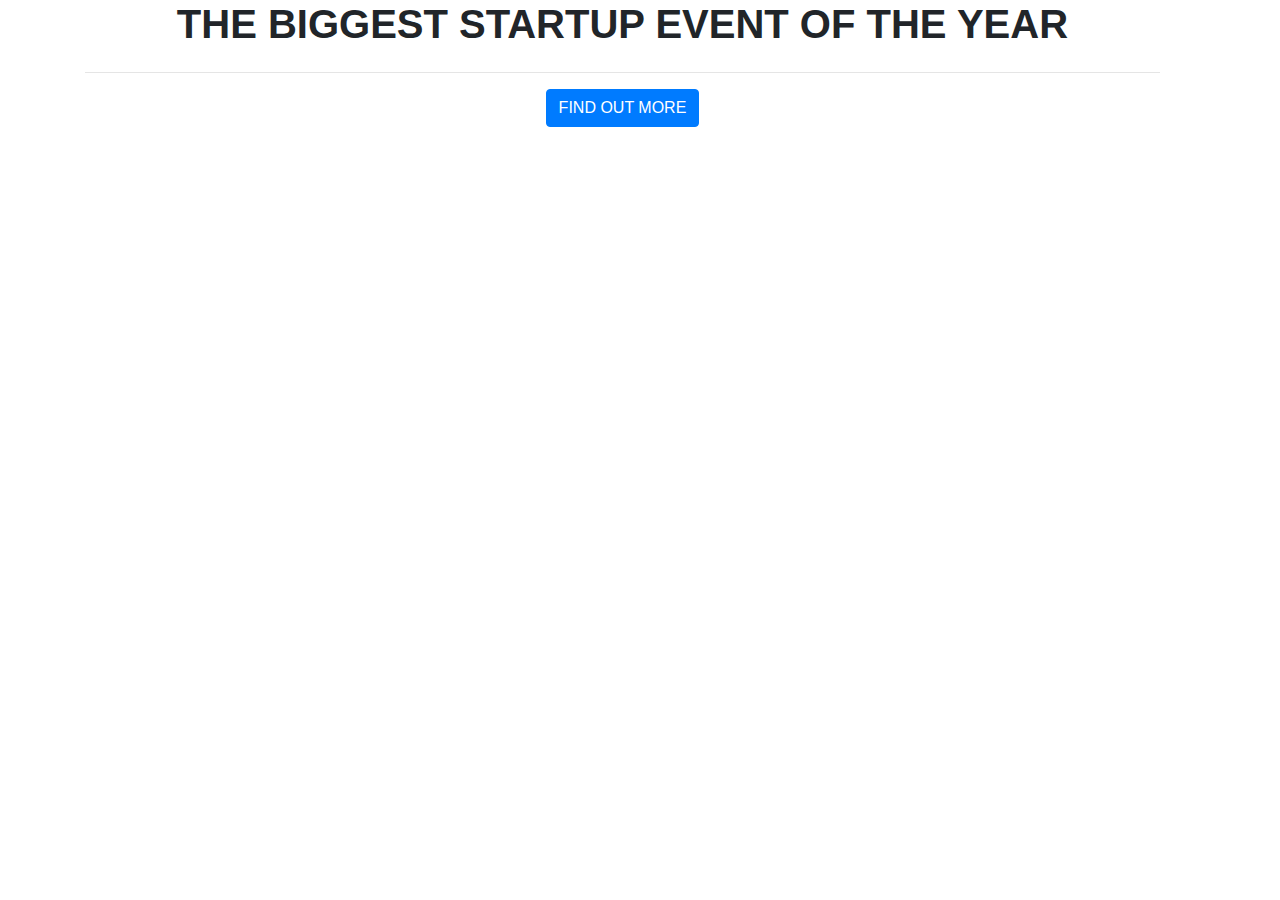
==== index.html @ 2faa20f8 "Add files via upload" ====
<!DOCTYPE html>
<html>
  <head>
    <title>Startup</title>
<!-- Required meta tags -->
    <meta charset="utf-8">
    <meta name="viewport" content="width=device-width, initial-scale=1">
    <meta name="viewport" content="width=device-width, initial-scale=1">
    <!-- Google Fonts -->
    <link href="https://fonts.googleapis.com/css?family=Montserrat" rel="stylesheet">

    <!-- Bootstrap CSS from a CDN. This way you don't have to include the bootstrap file yourself -->
    <link rel="stylesheet" href="https://stackpath.bootstrapcdn.com/bootstrap/4.3.1/css/bootstrap.min.css" integrity="sha384-ggOyR0iXCbMQv3Xipma34MD+dH/1fQ784/j6cY/iJTQUOhcWr7x9JvoRxT2MZw1T" crossorigin="anonymous">
    
    <!-- Your own stylesheet -->
    <link rel="stylesheet" type="text/css" href="style.css">
  </head>
  <body>
    <div class="container d-flex align-items-center h-100">
      <div class="row">
<header class="text-center col-12">
<div class="buffer col-12"></div>
<h1 class="text-uppercase"><strong>The Biggest Startup Event Of The Year</strong></h1>
</header>
<section class="text-center col-12">
  <a href="https://mailchi.mp/bf694dbd2b05/startupaj">
<hr>
<button class="btn btn-primary btn-xl">FIND OUT MORE</button>
</a>

</section>
</div>
</div>
  </body>
</html>
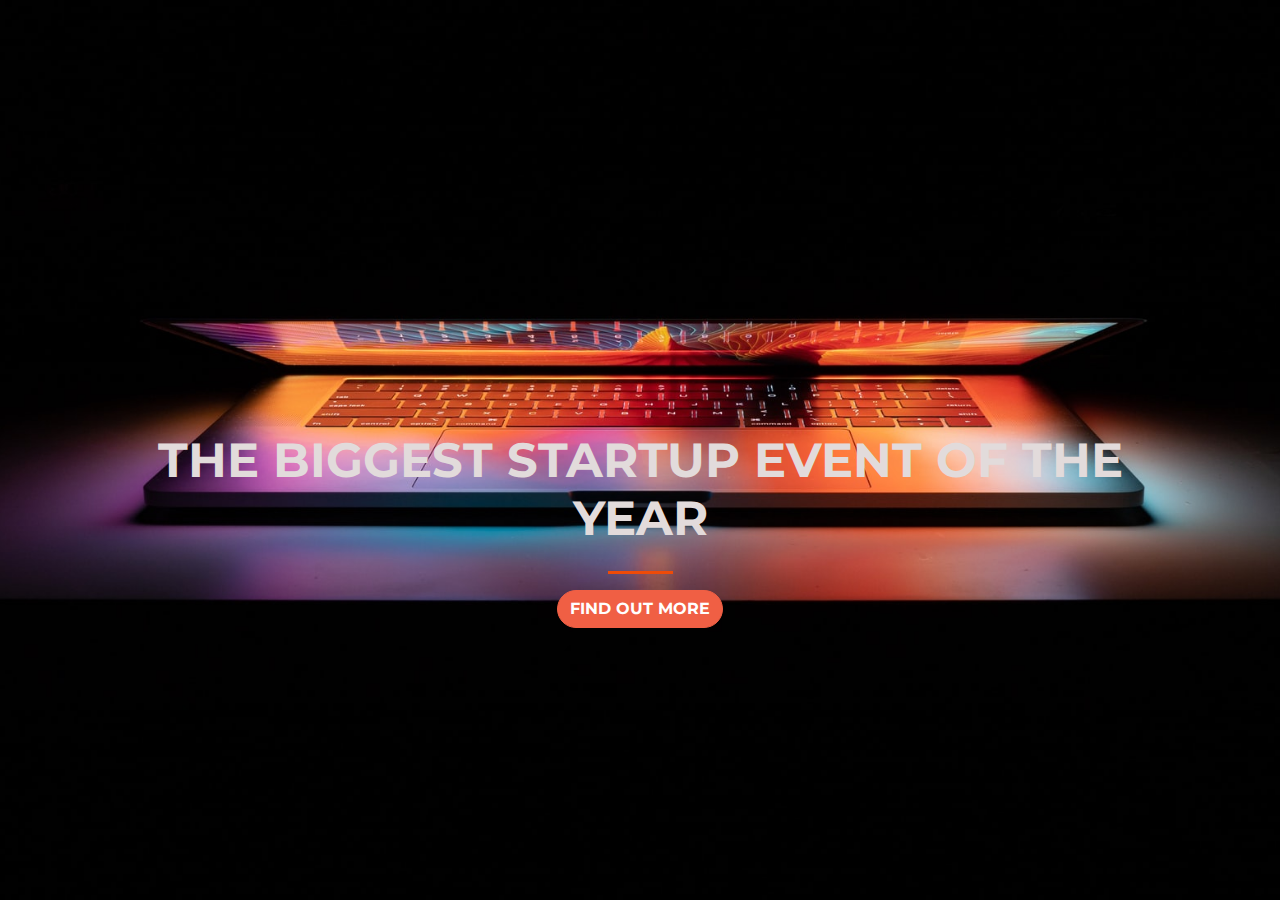
==== commit 81b977e9: "Update index.html" ====
--- a/index.html
+++ b/index.html
@@ -13,7 +13,7 @@
     <link rel="stylesheet" href="https://stackpath.bootstrapcdn.com/bootstrap/4.3.1/css/bootstrap.min.css" integrity="sha384-ggOyR0iXCbMQv3Xipma34MD+dH/1fQ784/j6cY/iJTQUOhcWr7x9JvoRxT2MZw1T" crossorigin="anonymous">
     
     <!-- Your own stylesheet -->
-    <link rel="stylesheet" type="text/css" href="style.css">
+    <link rel="stylesheet" type="text/css" href="startup.css">
   </head>
   <body>
     <div class="container d-flex align-items-center h-100">
--- a/startup.css
+++ b/startup.css
@@ -0,0 +1,46 @@
+body,
+html {
+  width: 100%;
+  height: 100%;
+  font-family: 'Montserrat', sans-serif;
+  background: url(computer.jpg) no-repeat center center fixed; 
+  -webkit-background-size: cover;
+  -moz-background-size: cover;
+  -o-background-size: cover;
+  background-size: cover;
+}
+
+h1{
+	font-size: 3rem;
+	color:#e2dbdb
+}
+
+hr{
+	border-color:#ee4b08;
+	border-width: 3px;
+	max-width: 65px;
+}
+
+.buffer{
+	height: 10rem;
+}
+.btn{
+	font-weight: 700;
+	border-radius: 300px;
+	text-transform: uppercase;
+}
+
+.btn-primary{
+	background-color: #F05F44;
+	border-color: #F05F44;
+}
+
+.btn-primary:hover {
+	background-color: #ee4b08;
+	border-color:  #ee4b08;
+	border-width: 4px;
+}
+
+.btn-x1{
+	padding:1rem 2rem; 
+}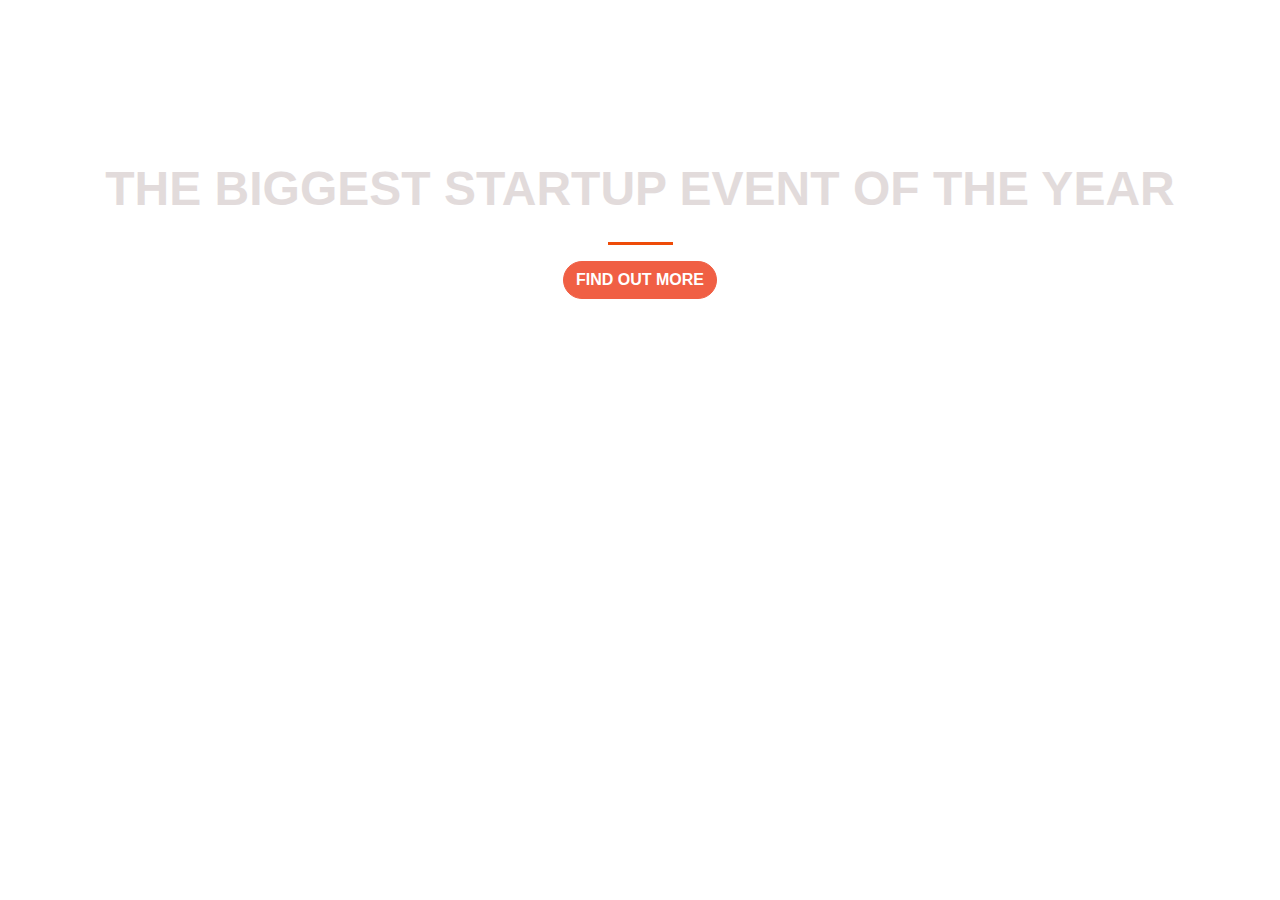
==== commit 03ae8bda: "Update index.html" ====
--- a/index.html
+++ b/index.html
@@ -14,6 +14,8 @@
     
     <!-- Your own stylesheet -->
     <link rel="stylesheet" type="text/css" href="startup.css">
+  
+
   </head>
   <body>
     <div class="container d-flex align-items-center h-100">
--- a/startup.css
+++ b/startup.css
@@ -1,3 +1,4 @@
+<!DOCTYPE css>
 body,
 html {
   width: 100%;
@@ -43,4 +44,4 @@
 
 .btn-x1{
 	padding:1rem 2rem; 
-}+}
